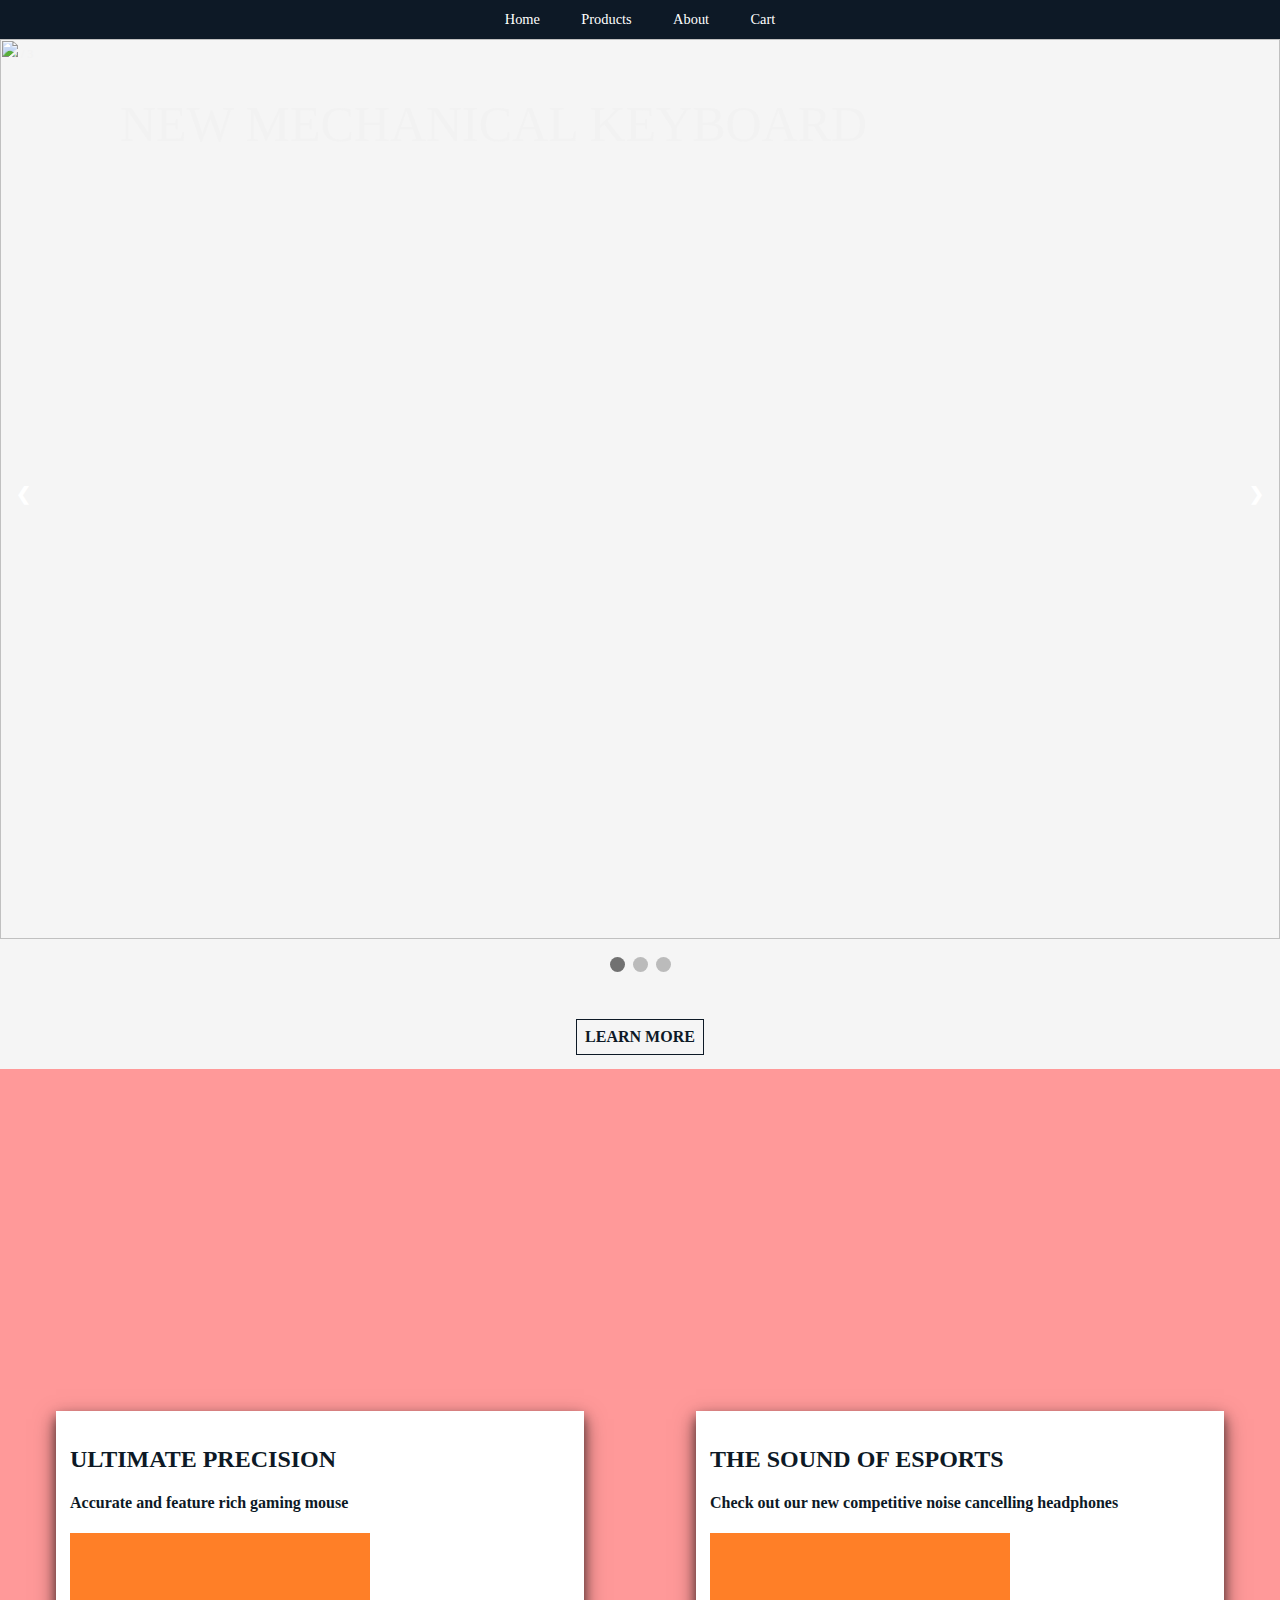
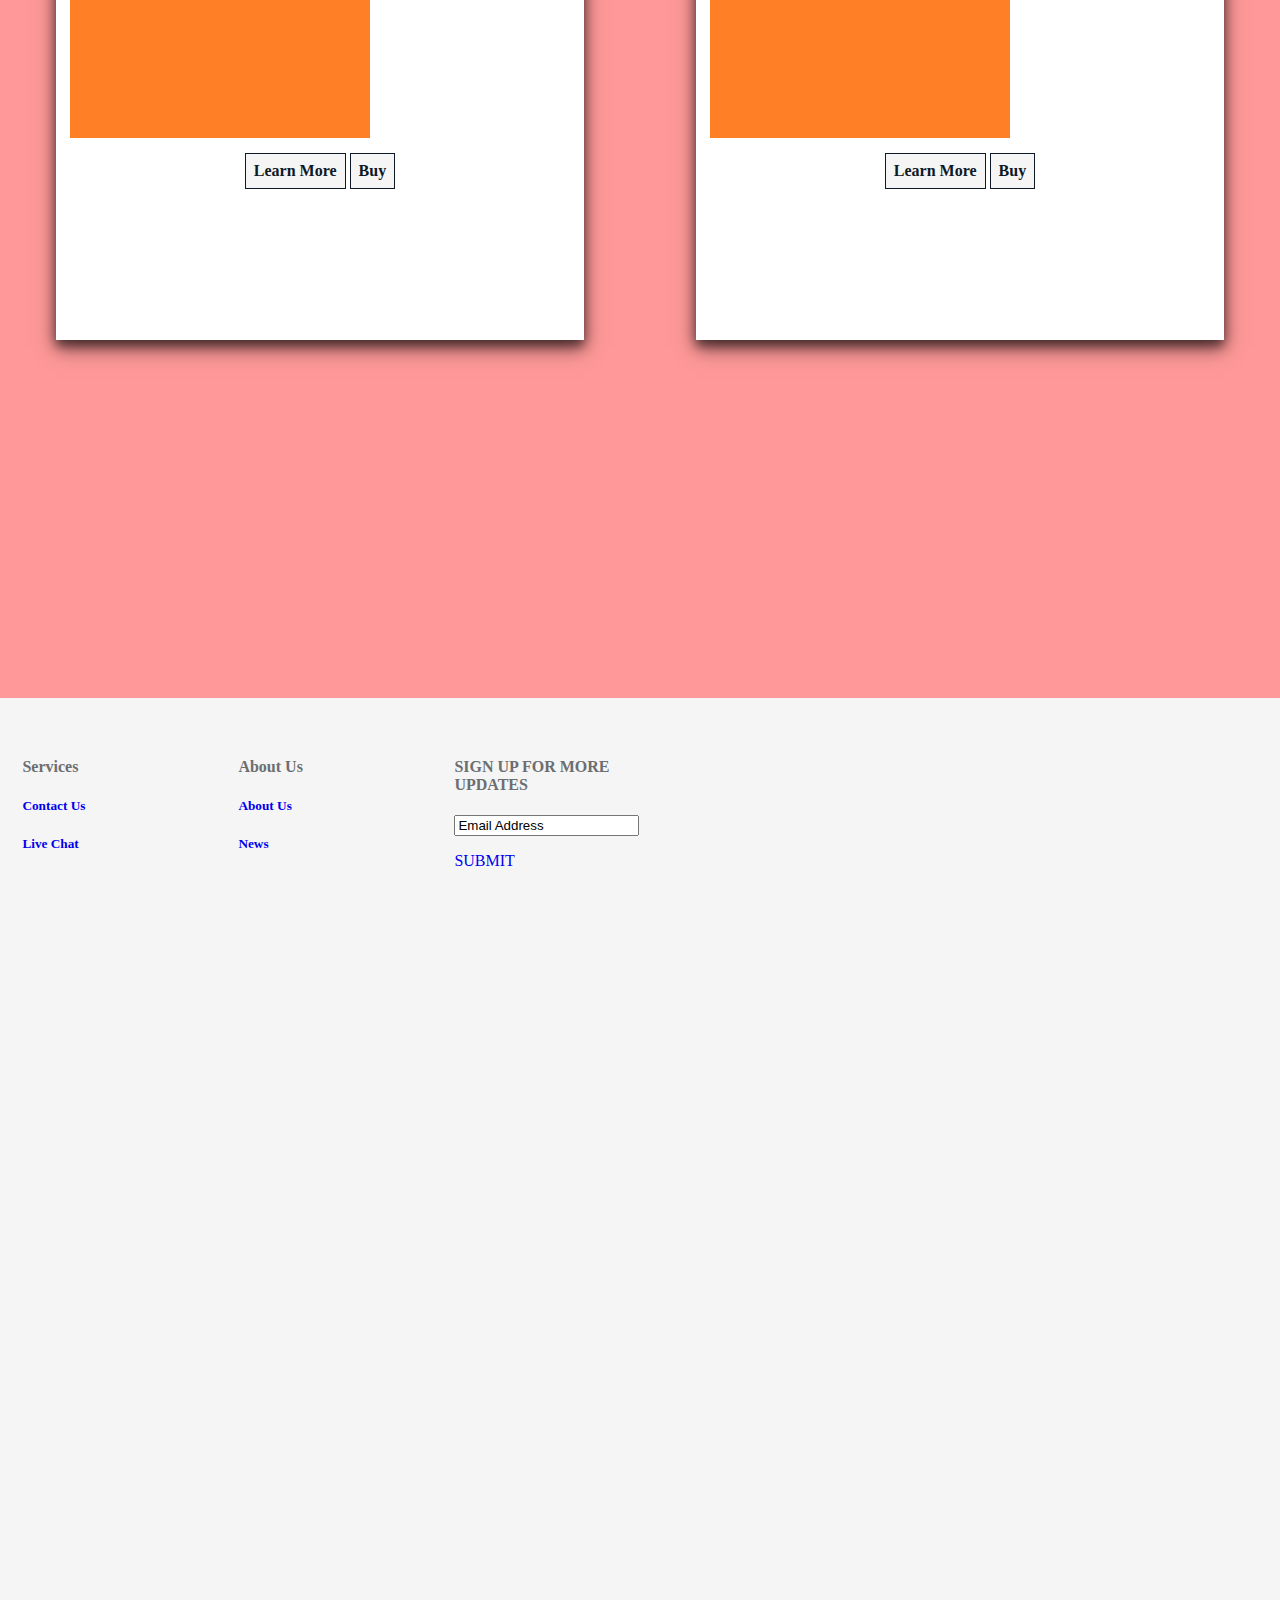
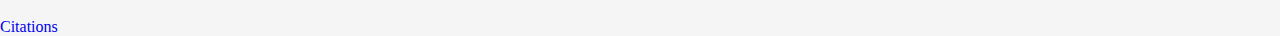
==== index.html @ 4b55e191 "Uploading files" ====
<html lang="en" dir="ltr">
  <head>
    <meta charset="utf-8">
    <meta name="viewport" content="width=device-width, initial-scale=1.0">
  <link href="css/styles.css" rel="stylesheet">
  <link href="css/flexbox.css" rel="stylesheet">
    <title>P2 WEB</title>
  </head>
  <body>
          <section class="navnav">
                  <nav id="home-nav">
                    <div class="center">
                      <ul>
                          <li><a class="button-nav" href="index.html">Home</a></li>
                          <li><a class="button-nav" href="productspage.html">Products</a>
                          <li><a class="button-nav" href="#">About</a></li>
                          <li><a class="button-nav" href="#">Cart</a></li>
                      </ul>
                    </div>
                  </nav>
        </section>

        <section id="carrousel-1">
          <!-- Slideshow container -->
          <div class="slideshow-container">

            <!-- Full-width images with number and caption text -->
            <div class="carousel fade">
              <div class="numbertext">1 / 3</div>
              <div class="text">NEW MECHANICAL KEYBOARD</div>
              <img src="https://mms.businesswire.com/media/20200714005896/en/805435/5/RazerPhoto.jpg?download=1" style="width:100%">
            </div>
            <div class="carousel  fade">
              <div class="numbertext">2 / 3</div>
              <img src="https://mms.businesswire.com/media/20200714005896/en/805435/5/RazerPhoto.jpg?download=1" style="width:100%">
              <!--<div class="text">Caption Text</div>-->
            </div>
            <div class="carousel  fade">
              <div class="numbertext">3 / 3</div>
              <img src="https://mms.businesswire.com/media/20200714005896/en/805435/5/RazerPhoto.jpg?download=1" style="width:100%">
              <!--<div class="text">Caption Text</div>-->
            </div>
            <!-- Next and previous buttons -->
            <a class="prev" onclick="plusSlides(-1)">&#10094;</a>
            <a class="next" onclick="plusSlides(1)">&#10095;</a>
          </div>
          <br>

          <!-- The dots/circles -->
          <div style="text-align:center">
            <span class="dot" onclick="currentSlide(1)"></span>
            <span class="dot" onclick="currentSlide(2)"></span>
            <span class="dot" onclick="currentSlide(3)"></span>
          </div>
          <div class="button-center">

          </div>
          <div class="button-center">
            <a class="button" href="productspage.html">LEARN MORE</a>
          </div>
        </section>

        <section id="featured">
          <div class="featured-parent-high">
            <div class="featured-parent">
              <div class="featured-child">
                  <h2> ULTIMATE PRECISION </h2>
                  <h4> Accurate and feature rich gaming mouse</h4>
                  <img src="images/placebo.png" alt="mouse">
                  <div class="button-center">
                    <a class="button" href="#">Learn More</a>
                    <a class="button" href="#">Buy</a>
                  </div>
              </div>

              <div class="featured-child">
                  <h2> THE SOUND OF ESPORTS</h2>
                  <h4> Check out our new competitive noise cancelling headphones</h4>
                  <img src="images/placebo.png" alt="headphone">
                  <div class="button-center">
                    <a class="button" href="#">Learn More</a>
                    <a class="button" href="#">Buy</a>
                  </div>
              </div>
            </div>
        </section>

        <section id="footer">

        <section>
          <div class="support-parent">
                <div class="support-child">
                  <h4>Services</h4>
                  <h5><a href="#">Contact Us</a></h5>
                  <h5><a href="#">Live Chat</a></h5>
                </div>
                <div class="support-child">
                  <h4>About Us</h4>
                  <h5><a href="#">About Us</a></h5>
                  <h5><a href="#">News</a></h5>
                </div>
                <div class="support-child">
                  <h4>SIGN UP FOR MORE UPDATES</h4>
                  <form> <input type="text" name="Text Input Field" value="Email Address" > </form>
                  <a href="#"  class="sub-button" role="button">SUBMIT</a>
                </div>
          </div>
            <a href="citations.html">Citations</a>
        </section>
        </section>


        <script>
          var slideIndex = 1;
          showSlides(slideIndex);

          // Next/previous controls
          function plusSlides(n) {
            showSlides(slideIndex += n);
          }

          // Thumbnail image controls
          function currentSlide(n) {
            showSlides(slideIndex = n);
          }

          function showSlides(n) {
            var i;
            var slides = document.getElementsByClassName("carousel");
            var dots = document.getElementsByClassName("dot");
            if (n > slides.length) {slideIndex = 1}
            if (n < 1) {slideIndex = slides.length}
            for (i = 0; i < slides.length; i++) {
                slides[i].style.display = "none";
            }
            for (i = 0; i < dots.length; i++) {
                dots[i].className = dots[i].className.replace(" active", "");
            }
            slides[slideIndex-1].style.display = "block";
            dots[slideIndex-1].className += " active";
          }
        </script>

  </body>
</html>
---- css/styles.css ----
html{
  background-color: #f5f5f5;
  /*background-color: #0D1926;*/
  scroll-behavior: smooth;
}
body{
  font-weight: 300 !important;
  color: #0D1926;
  display: block;
  margin:0px;
  top:0;
}
h1{
  color: #0D1926;
  font-size: 2.5em;
  text-align: center;
}
a{
  text-decoration: none;
}
#text-styling h1{
  color: #F6AC67;
  font-size: 2.5em
}
.bold{
  font-weight: bold;
}

section{
  margin:0;
  margin-inline-start: 0px;
  margin-inline-end: 0px;
}

.button-center{
  padding-top: 0.9em;
  padding-bottom: 0.9em;
  text-align: center;
}

.button {
    background-color: #f5f5f5;
    transition-duration: 0.5s;
    color: #0d1926;
    border: 1px solid #0d1926;
    padding: 0.50em;
    display: inline-block;
    text-decoration: none;
    font-weight: bold;
}

/*main navigation styles*/
.main-nav nav{
  display: block;
  padding:0rem;
}
.main-nav a{
  color:white;
  text-decoration: none;
  transition: color 0.2s linear;
  -o-transition: color 0.2s linear;
  -ms-transition: color 0.2s linear;
  -moz-transition: color 0.2s linear;
  -webkit-transition: color 0.2s linear;
}
.main-nav a:hover{
  color: #F6AC67;
  transition: color 0.2s linear;
  -o-transition: color 0.2s linear;
  -ms-transition: color 0.2s linear;
  -moz-transition: color 0.2s linear;
  -webkit-transition: color 0.2s linear;
}
.main-nav ul{
    margin:0;
    padding:0;
    display: block;
    list-style-type:none;
    margin-block-start: 0em;
    margin-block-end: 0em;
    margin-inline-start: 0px;
    margin-inline-end: 0px;
}
.main-nav li{
    display: inline-block;
    margin: 0;
    padding: 0.45rem;
    background-color: #0D1926;
    color: white;
}


/*text style styling*/
#h1-style h1{
  color: black;
  font-family: Nunito;
}

/*modular patterns elements styling*/
#home-nav, #home-nav ul{
  display:inline-flex;
  width:100%;
  list-style-type: none;
  margin:0;
  padding:0;
  background-color: #0D1926;
  text-align: center;
}
#home-nav nav{
  display: inline-flex;
  width: 100%;
  text-align: center;
}
#home-nav a{
  font-size: 0.9em;
  padding-right:0.8em;
  padding-left:0.8em;
  display: inline-block;
  color:white;
  text-decoration: none;
  transition: color 0.2s linear;
  -o-transition: color 0.2s linear;
  -ms-transition: color 0.2s linear;
  -moz-transition: color 0.2s linear;
  -webkit-transition: color 0.2s linear;
}
#home-nav a:hover{
  color: #F6AC67;
  transition: color 0.2s linear;
  -o-transition: color 0.2s linear;
  -ms-transition: color 0.2s linear;
  -moz-transition: color 0.2s linear;
  -webkit-transition: color 0.2s linear;
}
#home-nav ul{
    margin:0;
    padding:0;
    list-style-type:none;
    margin-block-start: 0em;
    margin-block-end: 0em;
    margin-inline-start: 0px;
    margin-inline-end: 0px;
    text-align:center;
    position: relative;
    display: inline-block;
}
#home-nav li{
    display: inline;
    margin: 0;
    padding: 0.45rem;
    background-color: #0D1926;
    color: white;
}
.center{
  width: 100%;
  text-align: center;
  background-color: #0D1926;
  padding: 0.65rem;
}

/*carousel styles*/
/* Slideshow container */
.slideshow-container {
  position: relative;
  margin: auto;
  min-height: 100vh;
}

/* Hide the images by default */
.carousel {
  display: none;
}

/* Next & previous buttons */
.prev, .next {
  cursor: pointer;
  position: absolute;
  top: 50%;
  width: auto;
  margin-top: -22px;
  padding: 16px;
  color: white;
  font-weight: bold;
  font-size: 18px;
  transition: 0.6s ease;
  border-radius: 0 3px 3px 0;
  user-select: none;
}

/* Position the "next button" to the right */
.next {
  right: 0;
  border-radius: 3px 0 0 3px;
}

/* On hover, add a black background color with a little bit see-through */
.prev:hover, .next:hover {
  background-color: rgba(0,0,0,0.8);
}

/* Caption text */
.text {
  padding-top: 0.9em;
  color: #f2f2f2;
  font-size: 50px;
  padding: 8px 12px;
  position: absolute;
  top: 48px;
  left:108px;
  width: 100%;
}
.text-bot {
  padding-top: 0.9em;
  color: #f2f2f2;
  font-size: 50px;
  padding: 8px 12px;
  position: absolute;
  bottom: 18px;
  left:48px;
  width: 100%;
  text-align: center;
}

/* Number text (1/3 etc) */
.numbertext {
  color: #f2f2f2;
  font-size: 12px;
  padding: 8px 12px;
  position: absolute;
  top: 0;
}

/* The dots/bullets/indicators */
.dot {
  cursor: pointer;
  height: 15px;
  width: 15px;
  margin: 0 2px;
  background-color: #bbb;
  border-radius: 50%;
  display: inline-block;
  transition: background-color 0.6s ease;
}

.active, .dot:hover {
  background-color: #717171;
}

/* Fading animation */
.fade {
  -webkit-animation-name: fade;
  -webkit-animation-duration: 1.5s;
  animation-name: fade;
  animation-duration: 1.5s;
}

@-webkit-keyframes fade {
  from {opacity: .4}
  to {opacity: 1}
}

@keyframes fade {
  from {opacity: .4}
  to {opacity: 1}
}

.featured-parent-high{
  background-color: #ff9999;
  position: relative;
  padding-top: 0.9em;
  padding-bottom: 0.9em;
  display: flex;
  margin-bottom: 1rem;
  flex-wrap: wrap;
  width: 100%;
  overflow: auto;
  justify-content:space-around;
  align-items: center;
  align-content: center;
  min-height: 1200px;
}

.featured-parent{
  background-color: #ff9999;
  position: relative;
  padding-top: 0.9em;
  padding-bottom: 0.9em;
  display: flex;
  margin-bottom: 1rem;
  flex-wrap: wrap;
  width: 100%;
  overflow: auto;
  justify-content:space-around;
  align-items: center;
  align-content: center;
  min-height: 800px;
}
.featured-child {
  display: block;
  width: 500px;
  height: 500px;
  margin:8px;
  background-color: #FFFFFF;
  box-shadow: 0 6px 10px 0 rgba(0, 0, 0, 0.5), 0 8px 20px 0 rgba(0, 0, 0, 0.5);
  padding: 0.9em;
  overflow: hidden;
}
.featured-child img{
  width: 60%;
}
.featured-child-2{
  display: block;
  width: 500px;
  height: 500px;
  margin:8px;
  background-color: #FFFFFF;
}
.support-parent{
  background-color: #ff;
  padding-bottom: 56.25%; /* 16:9 */
  padding-left: 0.9em;
  position: relative;
  padding-top: 0.9em;
  display: flex;
  margin-bottom: 1rem;
  flex-wrap:wrap;
  flex-direction: row;
  width: 100%;
  overflow: auto;
  justify-content:flex-start;
}
.support-child{
  display: block;
  margin:8px;
  width: 200px;
  color: #6C6E70;
}


/*Product listing page
*/
.product_main{
  display: flex;
  flex-wrap: wrap;
  flex-direction: row;
  justify-content: space-around;
  margin-left: 5em;
  margin-right: 5em;
  margin-bottom: 4em;

}

.mostpopular {
  box-shadow: 5px 10px 8px 5px rgba(200,200,200,0.9);

}
.mostpopular h2 {

  margin-left: 4em;


}
.product_listing{
 /* background-color: #f5f5f5;*/
  padding: 0.7em;
  margin-bottom: 2em;
  text-align: center;
  max-width: 100%;
}

.product_listing img{

  max-width: 100%;
  height: auto;
  cursor: pointer;
}

.product_listing:hover, .product_listing:focus{
    opacity: 1;
    box-shadow: 2px 2px 3px 3px rgb(200,200,200);
}


@media (min-width: 900px) {
  body{

  }

 .product_listing{
    max-width: 30%;
  }



/*Filter*/


.filters-container{

  width: 40%;
  margin-left: 6rem;
  margin-bottom:9rem;


}


.filters{
  -ms-display: flex;
  -webkit-display: flex;
  display: flex;
  margin-top: 20px;
}

.filters a{
  text-decoration: none;
  font-size: 14px;
  font-weight: 300;
  letter-spacing: 1px;
  padding-left: .5em;
  /*padding-bottom: .5em;*/

}

.filters-products{
  flex-grow: 1;
  position: relative;
}

.filters-series{
  flex-grow: 1;
  margin-left: 2%;
  position: relative;
}

.filters-products{
  margin-right: 2%;
}

.filters-drop-down{
  position: absolute;
  width: 100%;
  display: none;
  box-shadow: 2px 5px 15px #D0D0D0;
}



.filters-drop-down li{
  list-style-type: none;
  padding-top: 3px;
  padding-bottom: 3px;
}

.filters-drop-down a{
  text-decoration: none;
  color: #0D1926;
  font-size: 10px;
  letter-spacing: 2px;

}
.filters-drop-down li:hover{

  background-color: #0D1926;
}
.filters-drop-down li:hover a{
  color: #FFF;
  font-weight: 400;
  cursor: pointer;
}

.filters-drop-down a:hover{
  color: #FFF;
  font-weight: 400;
}

.filters-products:hover .products{
  display: block;

}

.filters-series:hover .series{
  display: block;

}
.filters-products:focus .products{
  display: block;

}

.filters-series a:focus .series{
  cursor: pointer;
  display: block;

}
.filters-products a:focus .products{
  cursor: pointer;
  display: block;

}
.filters-series a:hover{
  cursor: pointer;
}

.filters-products a:hover{
  cursor: pointer;
}


}
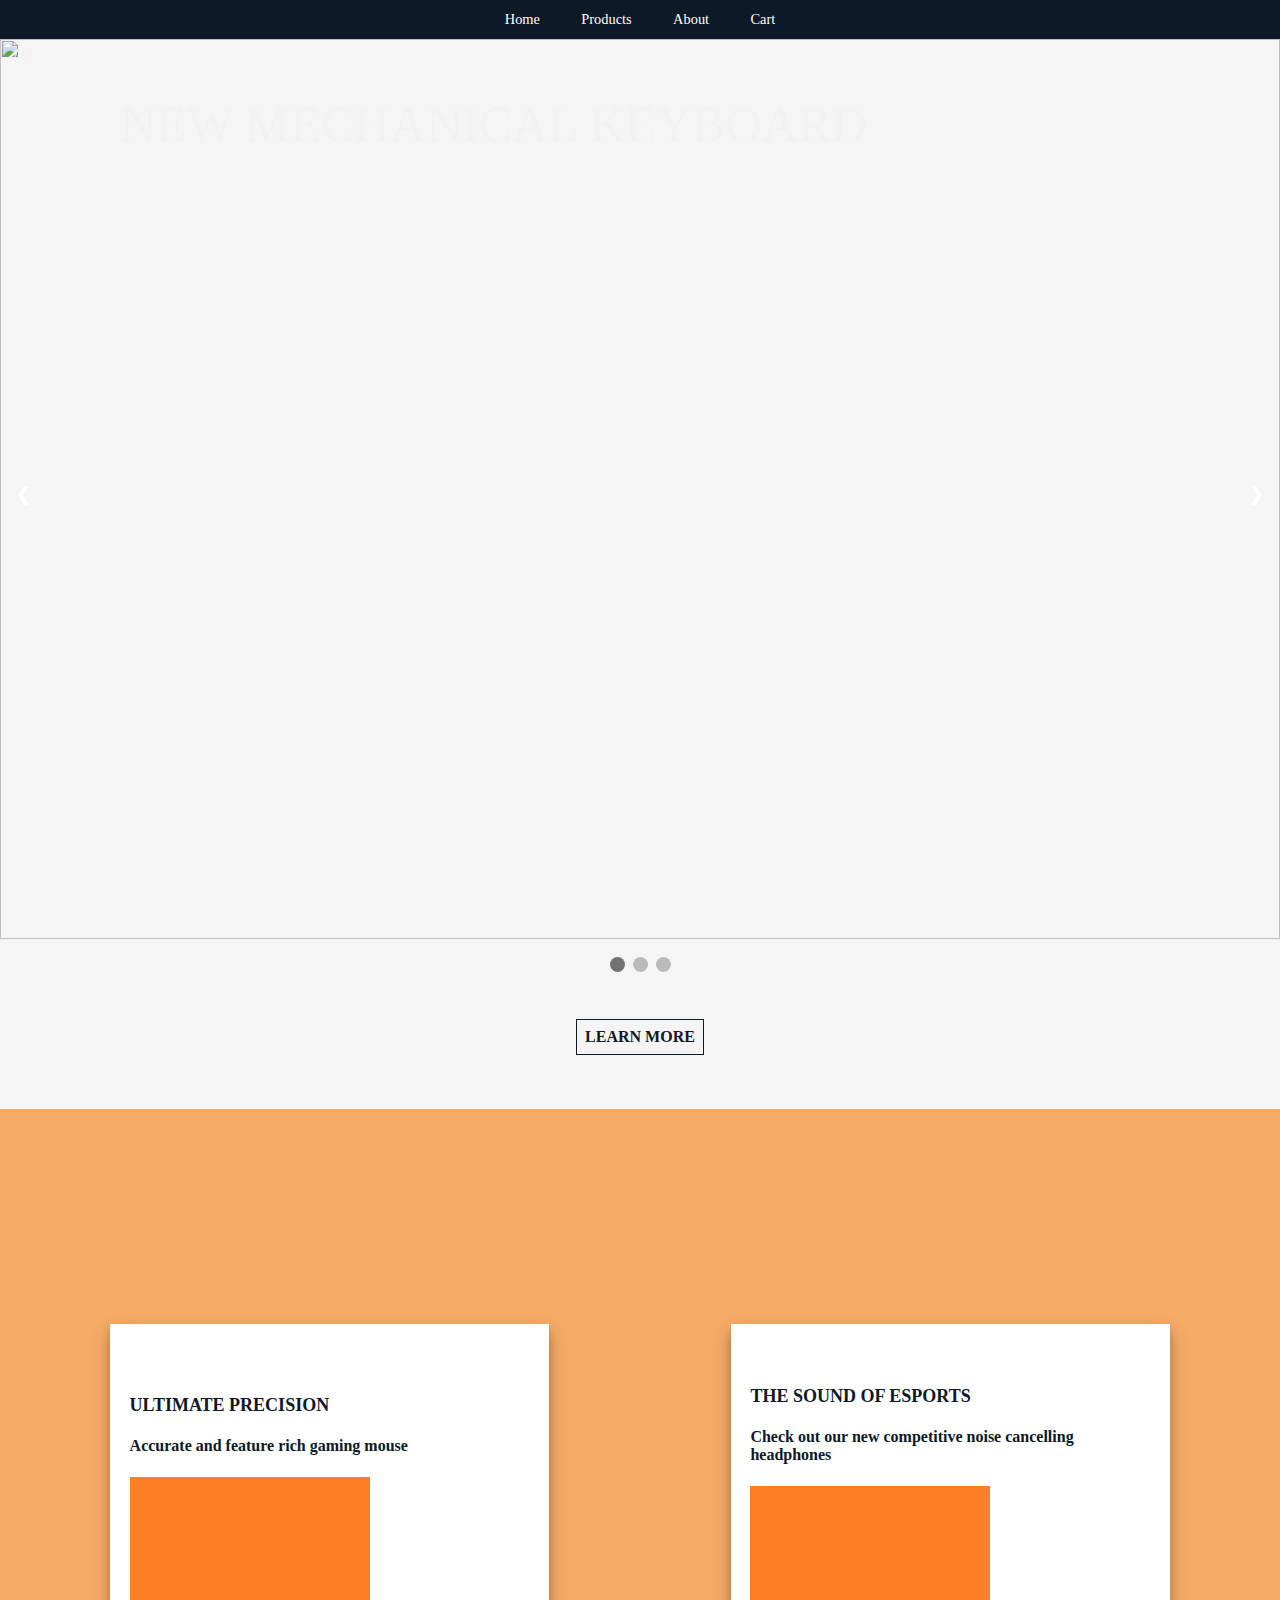
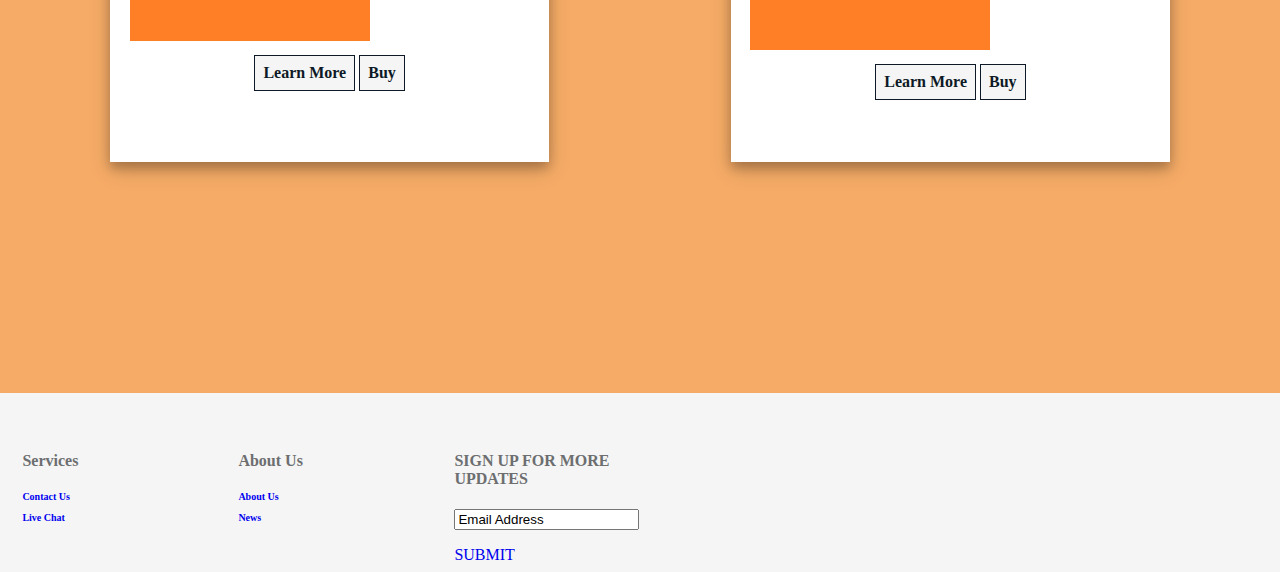
==== commit 4f1476c1: "Fixing white border, making the website more responsive" ====
--- a/index.html
+++ b/index.html
@@ -105,7 +105,6 @@
                   <a href="#"  class="sub-button" role="button">SUBMIT</a>
                 </div>
           </div>
-            <a href="citations.html">Citations</a>
         </section>
         </section>
 
--- a/css/styles.css
+++ b/css/styles.css
@@ -11,6 +11,16 @@
   margin:0px;
   top:0;
 }
+
+body
+{
+    width: 100%;
+    height: 100%;
+    margin: 0px;
+    padding: 0px;
+    overflow-x: hidden; 
+}
+
 h1{
   color: #0D1926;
   font-size: 2.5em;
@@ -266,7 +276,8 @@
 }
 
 .featured-parent-high{
-  background-color: #ff9999;
+  margin-top: 2.5em;
+  background-color: #F6AC67;
   position: relative;
   padding-top: 0.9em;
   padding-bottom: 0.9em;
@@ -278,14 +289,13 @@
   justify-content:space-around;
   align-items: center;
   align-content: center;
-  min-height: 1200px;
+  min-height: 800px;
 }
 
 .featured-parent{
-  background-color: #ff9999;
-  position: relative;
-  padding-top: 0.9em;
-  padding-bottom: 0.9em;
+  background-color: #F6AC67;
+  position: relative;
+  padding: 1.2em;
   display: flex;
   margin-bottom: 1rem;
   flex-wrap: wrap;
@@ -298,27 +308,33 @@
 }
 .featured-child {
   display: block;
-  width: 500px;
-  height: 500px;
+  width: 400px;
+  height: 400px;
   margin:8px;
   background-color: #FFFFFF;
-  box-shadow: 0 6px 10px 0 rgba(0, 0, 0, 0.5), 0 8px 20px 0 rgba(0, 0, 0, 0.5);
-  padding: 0.9em;
+  box-shadow: 0 6px 10px 0 rgba(0, 0, 0, 0.2), 0 8px 20px 0 rgba(0, 0, 0, 0.19);
+  padding: 1.2em;
   overflow: hidden;
+  align-items: center;
+  align-content: center;
+  justify-content: center;
 }
 .featured-child img{
   width: 60%;
 }
-.featured-child-2{
-  display: block;
-  width: 500px;
-  height: 500px;
-  margin:8px;
-  background-color: #FFFFFF;
+.featured-child h2{
+  font-size:18px;
+}
+.ipad{
+  padding-top: 2em;
+  min-height: 216.97px;
+}
+.img-container{
+  text-align: center;
+  padding-top: 1em;
 }
 .support-parent{
-  background-color: #ff;
-  padding-bottom: 56.25%; /* 16:9 */
+  background-color: #f5f5f5;
   padding-left: 0.9em;
   position: relative;
   padding-top: 0.9em;
@@ -335,8 +351,45 @@
   margin:8px;
   width: 200px;
   color: #6C6E70;
-}
-
+  text-decoration:none;
+}
+.support-child h5{
+  margin:0.2em;
+  margin-top: 1em;
+  margin-left: 0;
+  font-size: 10px;
+  color: #6C6E70;
+  text-decoration: none;
+}
+.support-child a {
+  text-decoration: none;
+}
+.spec-parent{
+  background-color: white;
+  padding-left: 0.9em;
+  position: relative;
+  padding-top: 0.9em;
+  display: flex;
+  margin-bottom: 1rem;
+  flex-wrap:wrap;
+  flex-direction: row;
+  width: 100%;
+  overflow: auto;
+  justify-content:space-around;
+  align-items: center;
+  align-content: center;
+  box-shadow: 0 6px 10px 0 rgba(0, 0, 0, 0.2), 0 8px 20px 0 rgba(0, 0, 0, 0.19);
+  height: 300px;
+}
+.spec-child p{
+  font-size:1.5em;
+}
+.spec-child{
+  display: block;
+  margin:8px;
+  width: 40%;
+  text-align: center;
+}
 
 /*Product listing page
 */
